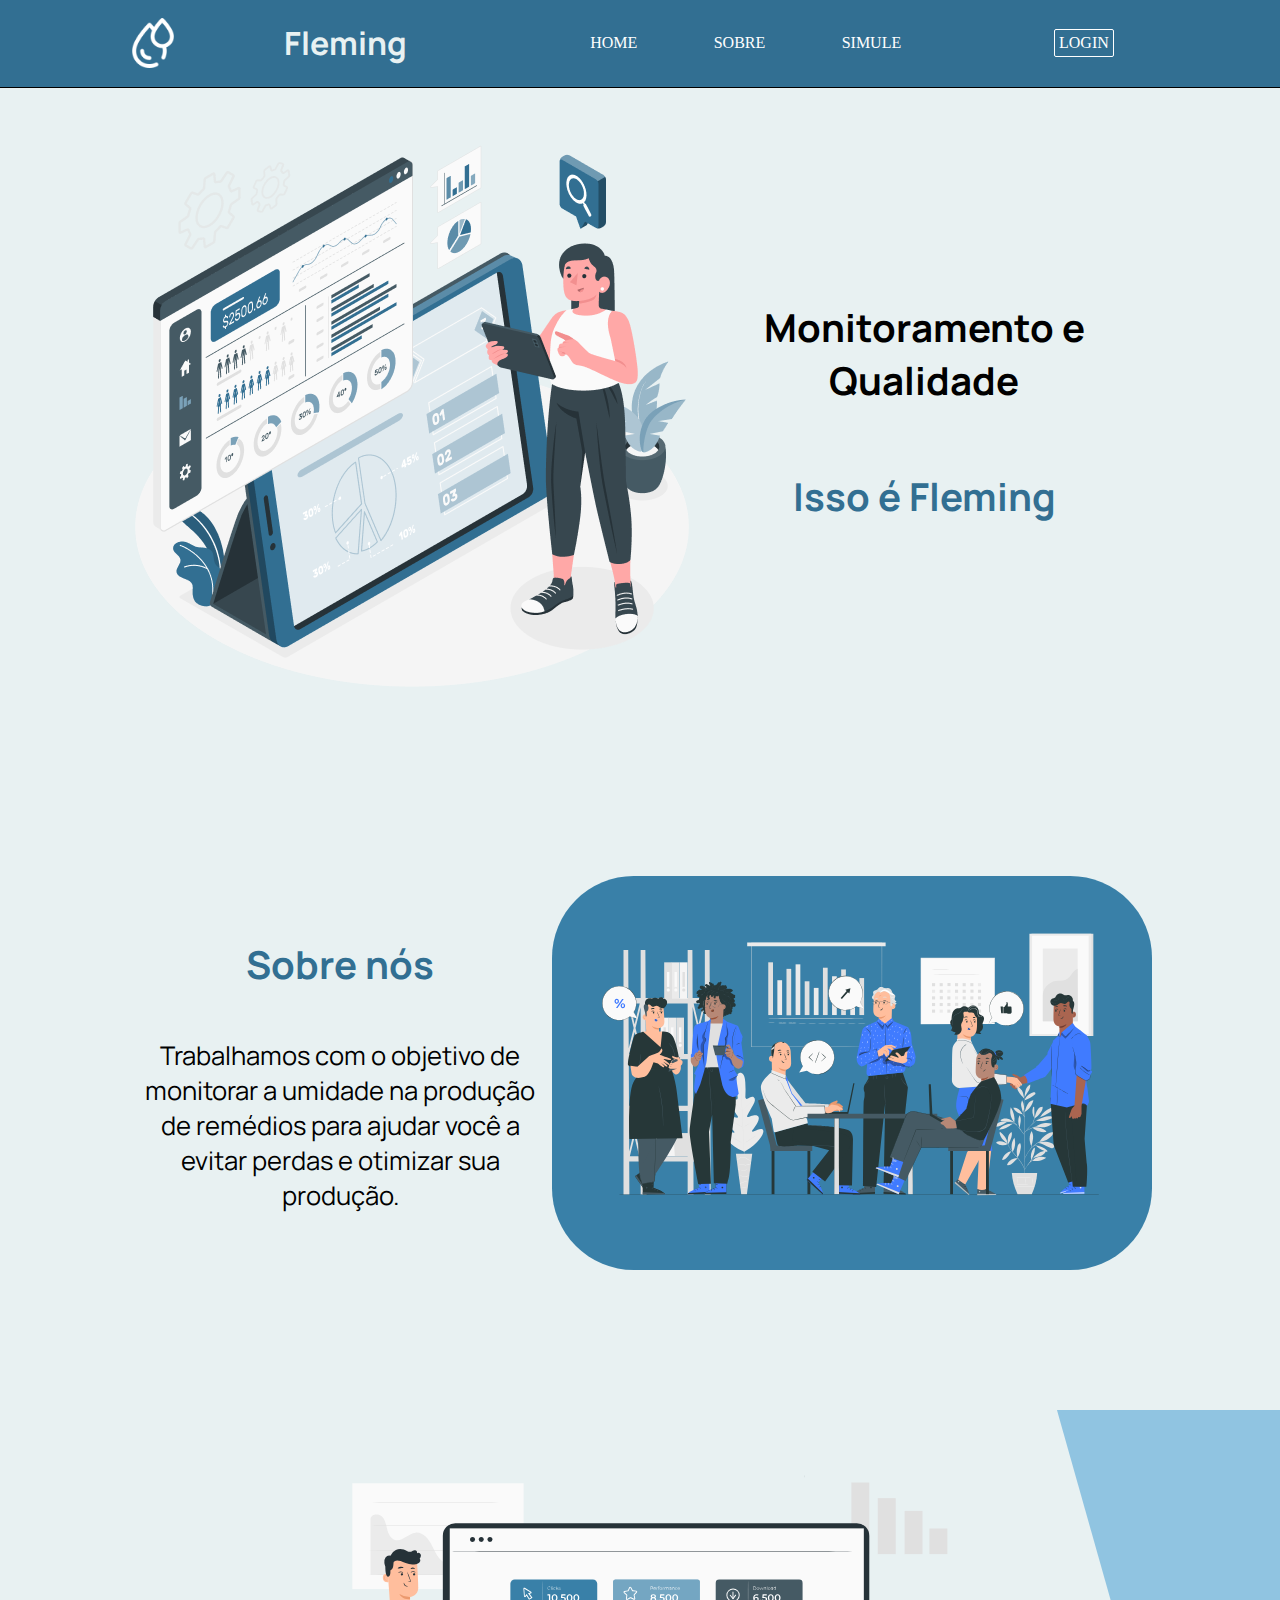
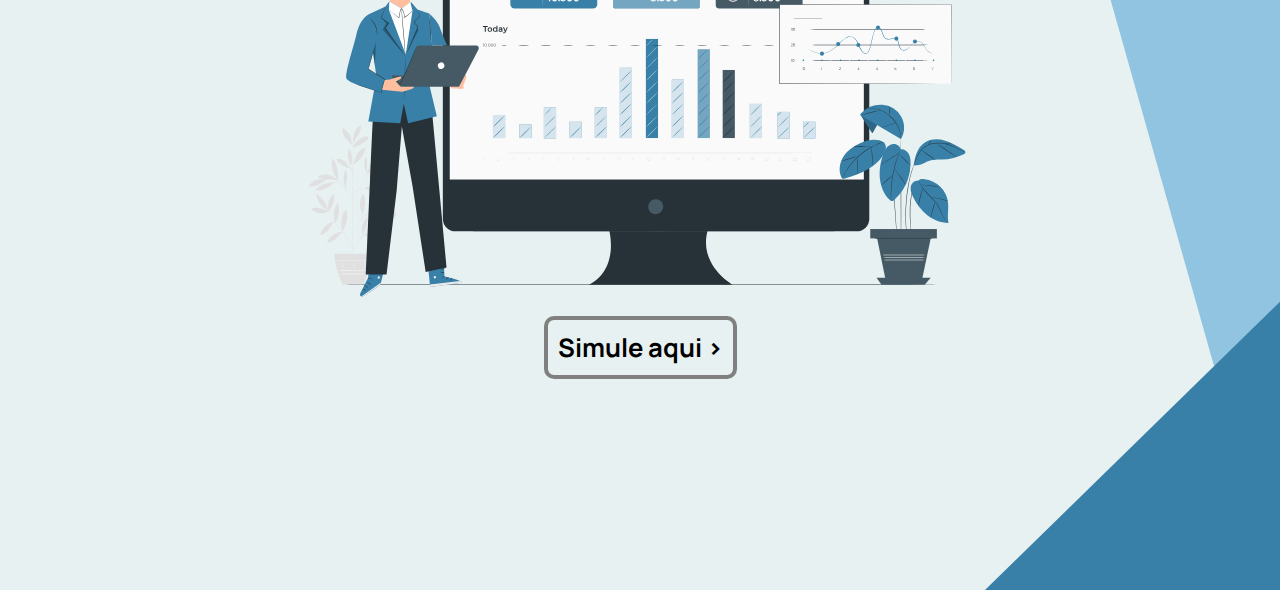
==== index.html @ 9213a2cc "primeira versão institucional PI solo" ====
<!DOCTYPE html>
<html lang="pt">
<head>
    <meta charset="UTF-8">
    <meta http-equiv="X-UA-Compatible" content="IE=edge">
    <meta name="viewport" content="width=device-width, initial-scale=1.0">
    <link rel="stylesheet" href="institucional.css">
    <title>Fleming</title>
</head>
<body>
    <header class="header">
         <div class="container">
            <span class="logo"><img src="imagens/Img_Icon_Logo.png" alt="icone_logo"></span>
            <h1>Fleming</h1>
            <ul class="navbar">
                <li><a href="#home">HOME</a></li>
                <li><a href="#sobre">SOBRE</a></li>
                <li><a href="#simule">SIMULE</a></li>
                <li></li>
                <li id="login_botao"><a href="">LOGIN</a></li>
            </ul>

         </div>
    </header>
    
    <section id="home">
        <div class="container">
            <div class="caixas">
                <div class="box">
                    <img src="imagens/img_home.png" alt="img_home">
                </div>
                <div class="box">
                    <h2>Monitoramento e Qualidade</h2>
                    <h2 id="isso">Isso é Fleming</h2>
                </div>
            </div>
        </div>
    </section>

    <section id="sobre">
        <div class="container">
            <div class="caixas">
                <div class="box">
                    <h1>Sobre nós</h1>
                    <h2>Trabalhamos com o objetivo de monitorar a umidade na produção de remédios para ajudar você a evitar perdas e otimizar sua produção.</h2>
                </div>
                <div class="box">
                    <img src="imagens/img_sobre.svg" alt="img_sobre">
                </div>

            </div>
        </div>
    </section>

    <section id="simule">
        <div class="container">
            <div class="background">
                <div class="caixas">
                    <div class="box"> 
                    <img src="imagens/Img_simule.svg" alt="img_simule">
                    </div>
                    <span><a href="#home">Simule aqui  ></a></span>
                </div>
            </div>
        </div>      
    </section>

</body>
</html>
---- institucional.css ----
@import url('https://fonts.googleapis.com/css2?family=Manrope:wght@500;700;800&display=swap');

body{
    margin:0;
    background-color: #E8F1F2;
    
}
html {
    scroll-behavior: smooth;
}
::-webkit-scrollbar {
    width: 3px;

}

::-webkit-scrollbar-thumb {
    visibility: 3px;
}

::-webkit-scrollbar-thumb {
    background-color:#326F92;
    height: 3px;
}
/*-------------------------------------------------------*/
.header{
    color: #E8F1F2;
    border-bottom: solid 1px #000;
    background-color: #326F92;
    
}
.container{
    width: 80%;
    margin: auto;
}
.header img{
    width: 50px;
    height: 50px;
}
.header .container{
    display: flex;
    justify-content: space-between;
    /*position: fixed;*/
}
.header h1{
    padding: 0;
    display: flex;
    font-family: 'Manrope', sans-serif;
}
.logo {
    display: flex;
    align-items: center;
    width: auto;
}
.navbar{
    display: flex;
    width: 600px;
    justify-content: space-around;
    color: #fff;
    list-style: none;
    align-items: center;
    

}
.navbar #login_botao{
    padding: 4px;
    border: solid #fff 1px;
    border-radius: 2px;
}
.navbar a{
   color: #fff;
   text-decoration: none; 
}
/*------------------------------------*/

#home.box img{
    width: 600px;
}
#home{
    padding: 40px 0;
    margin: auto;
}

#home .container .caixas{
    display: flex;
}

.box {
    margin: auto;
    display: flex;
    flex-direction: column;
    align-items: center;
}
#home h2{
    text-align: center;
    color: #000;
    font-family: 'Manrope', sans-serif;
    font-weight: 700;
    font-size: 3vw;
}
#home #isso{
    
    color: #326F92;
}

/*--------------------------------------*/

#sobre{
    padding: 40px 0;
    margin-top: 100px;
}
#sobre .box img{
    width: 600px;
}

#sobre .container .caixas{
    display: flex;
}

#sobre h2{
    text-align: center;
    color: #000;
    font-family: 'Manrope', sans-serif;
    font-weight: 400;
    font-size: 2vw;

}
#sobre h1{
    color: #326F92;
    font-family: 'Manrope', sans-serif;
    font-weight: 700;
    font-size: 3vw;
}
/*----------------------------------------------------------*/
#simule{
    padding: 40px 0;
    margin-top: 100px;
}

#simule .container .caixas{
    display: flex;
    flex-direction: column;
}

#simule a{  
    text-decoration: none;    
    color: #000;
    font-family: 'Manrope', sans-serif;
    font-weight: 700;
    font-size: 2vw;
}
#simule span{
    border: solid 4px grey ;
    border-radius: 10px;
    padding: 10px;
    display: flex;
    margin: auto;
    
    
}
#simule .box img{
    width: 700px;
}
#simule {
    height: 700px;
    background-image: url(imagens/Img-Fundo-simule.svg);
    background-size: cover 30px;

}
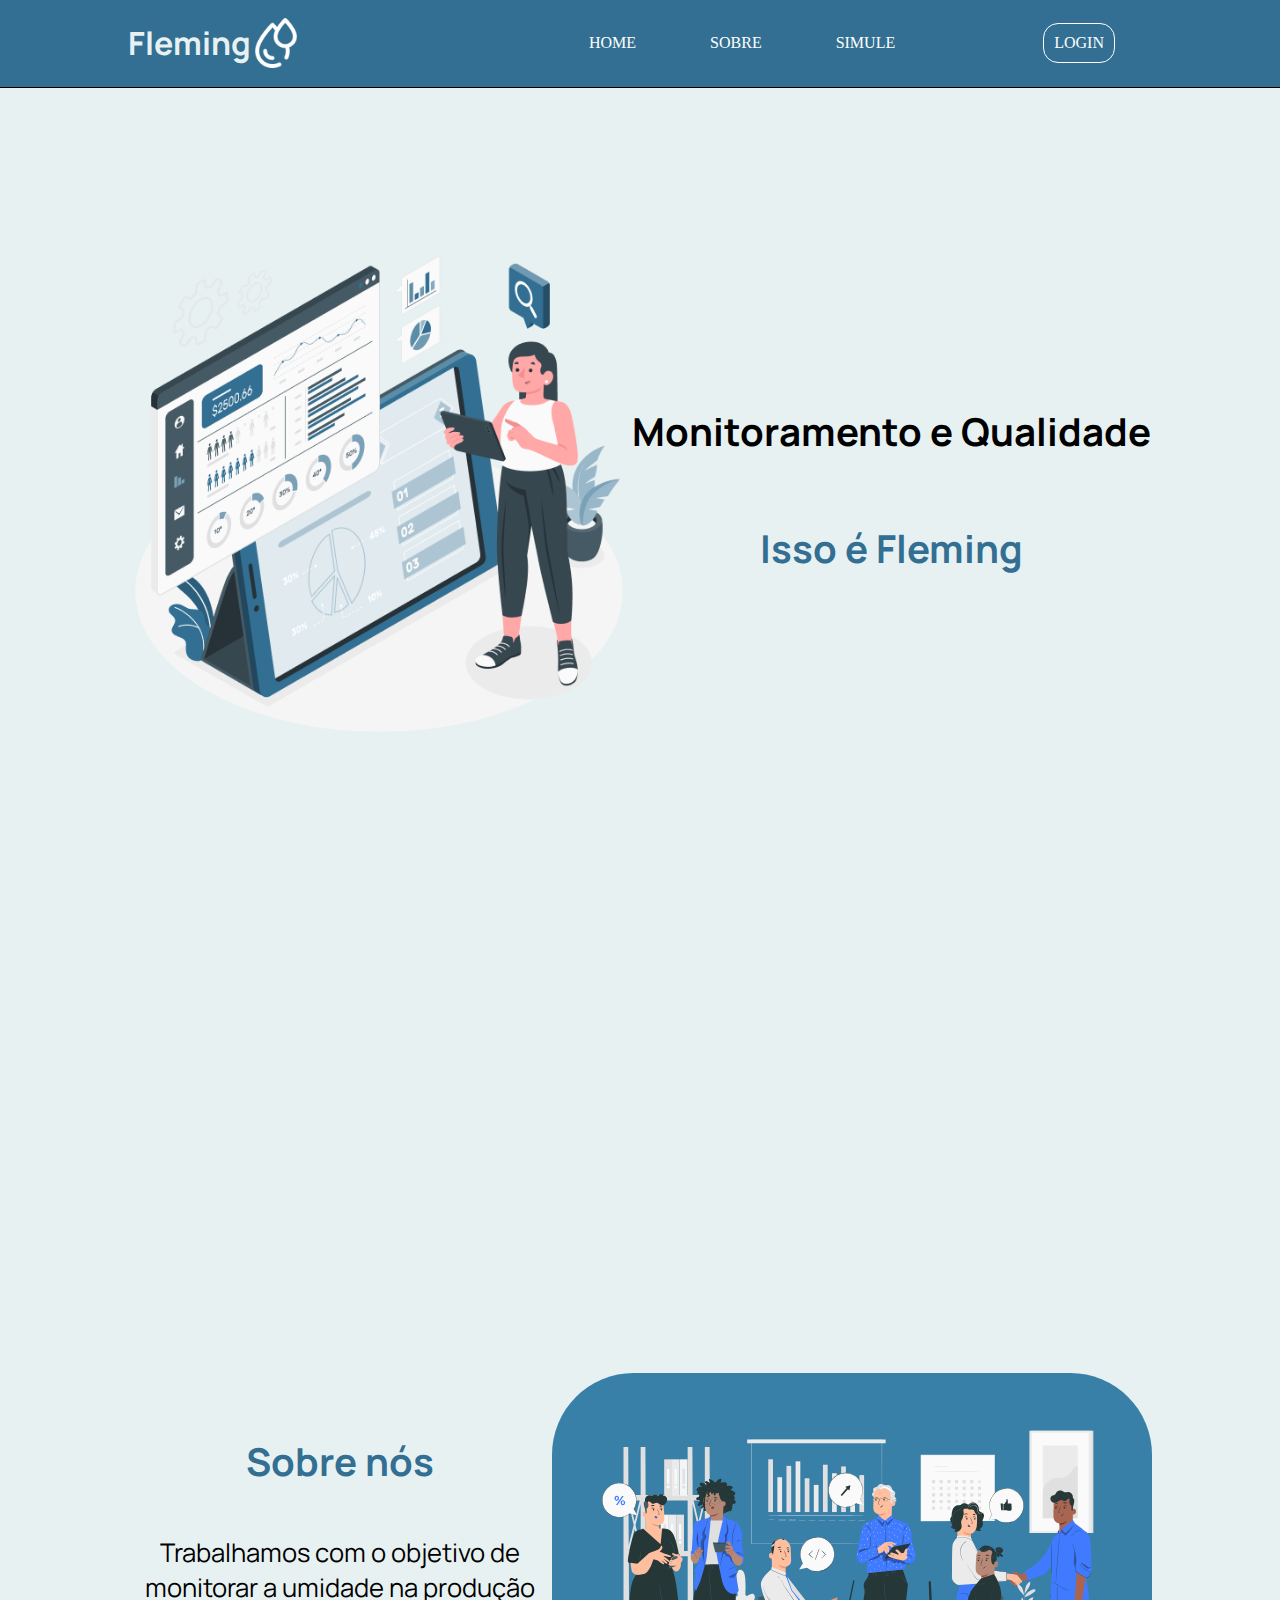
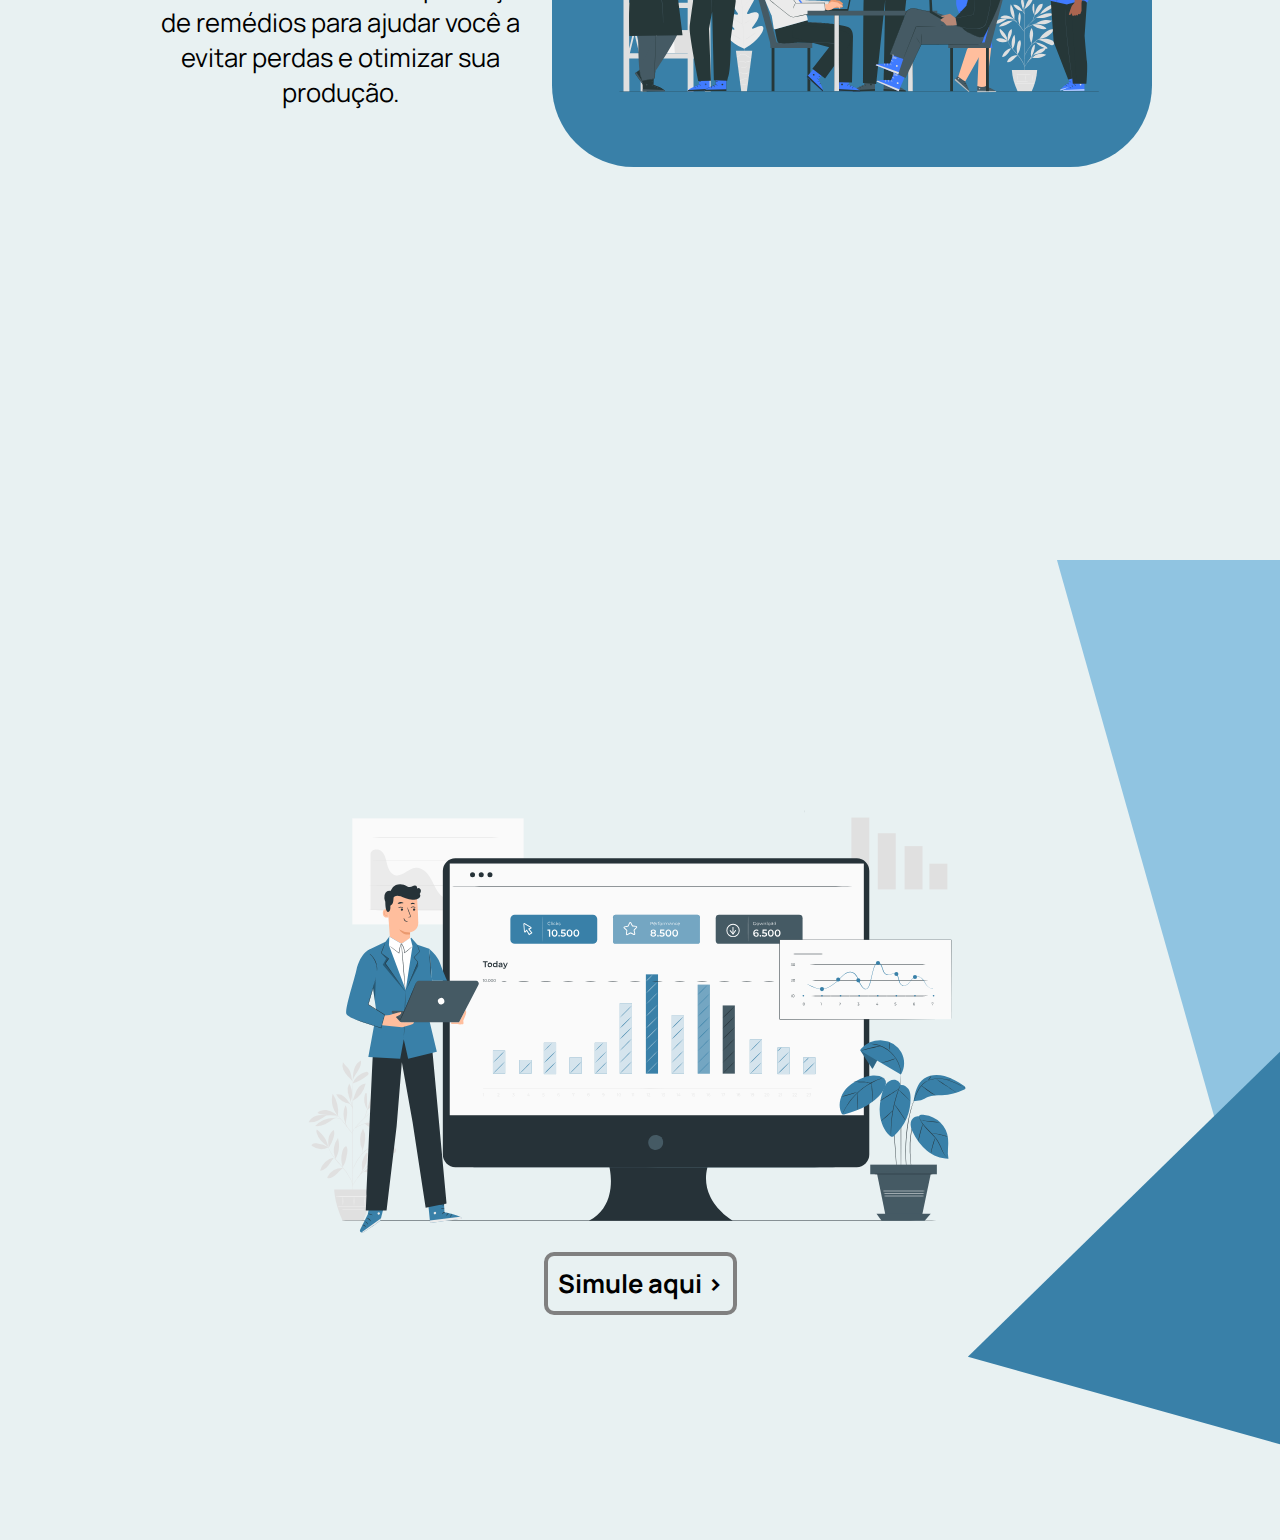
==== commit ef872a70: "alteração na navbar" ====
--- a/index.html
+++ b/index.html
@@ -10,8 +10,11 @@
 <body>
     <header class="header">
          <div class="container">
-            <span class="logo"><img src="imagens/Img_Icon_Logo.png" alt="icone_logo"></span>
-            <h1>Fleming</h1>
+            <span class="logo">
+                <h1>Fleming</h1>
+                <img src="imagens/Img_Icon_Logo.png" alt="icone_logo">
+            </span>
+            
             <ul class="navbar">
                 <li><a href="#home">HOME</a></li>
                 <li><a href="#sobre">SOBRE</a></li>
--- a/institucional.css
+++ b/institucional.css
@@ -26,6 +26,9 @@
     color: #E8F1F2;
     border-bottom: solid 1px #000;
     background-color: #326F92;
+    position: fixed;
+    width: 100%;
+    margin: auto;
     
 }
 .container{
@@ -39,7 +42,7 @@
 .header .container{
     display: flex;
     justify-content: space-between;
-    /*position: fixed;*/
+    
 }
 .header h1{
     padding: 0;
@@ -62,9 +65,9 @@
 
 }
 .navbar #login_botao{
-    padding: 4px;
+    padding: 10px;
     border: solid #fff 1px;
-    border-radius: 2px;
+    border-radius: 15px;
 }
 .navbar a{
    color: #fff;
@@ -72,10 +75,14 @@
 }
 /*------------------------------------*/
 
-#home.box img{
-    width: 600px;
+#home .box img{
+    width: 500px;
+   
 }
 #home{
+    display: flex;
+    align-items: center;
+    height: 100vh;
     padding: 40px 0;
     margin: auto;
 }
@@ -105,6 +112,9 @@
 /*--------------------------------------*/
 
 #sobre{
+    display: flex;
+    align-items: center;
+    height: 100vh;
     padding: 40px 0;
     margin-top: 100px;
 }
@@ -132,8 +142,13 @@
 }
 /*----------------------------------------------------------*/
 #simule{
+    display: flex;
+    align-items: center;
+    height: 100vh;
     padding: 40px 0;
     margin-top: 100px;
+    background-image: url(imagens/Img-Fundo-simule.svg);
+    background-size: cover 30px;
 }
 
 #simule .container .caixas{
@@ -160,9 +175,3 @@
 #simule .box img{
     width: 700px;
 }
-#simule {
-    height: 700px;
-    background-image: url(imagens/Img-Fundo-simule.svg);
-    background-size: cover 30px;
-
-}